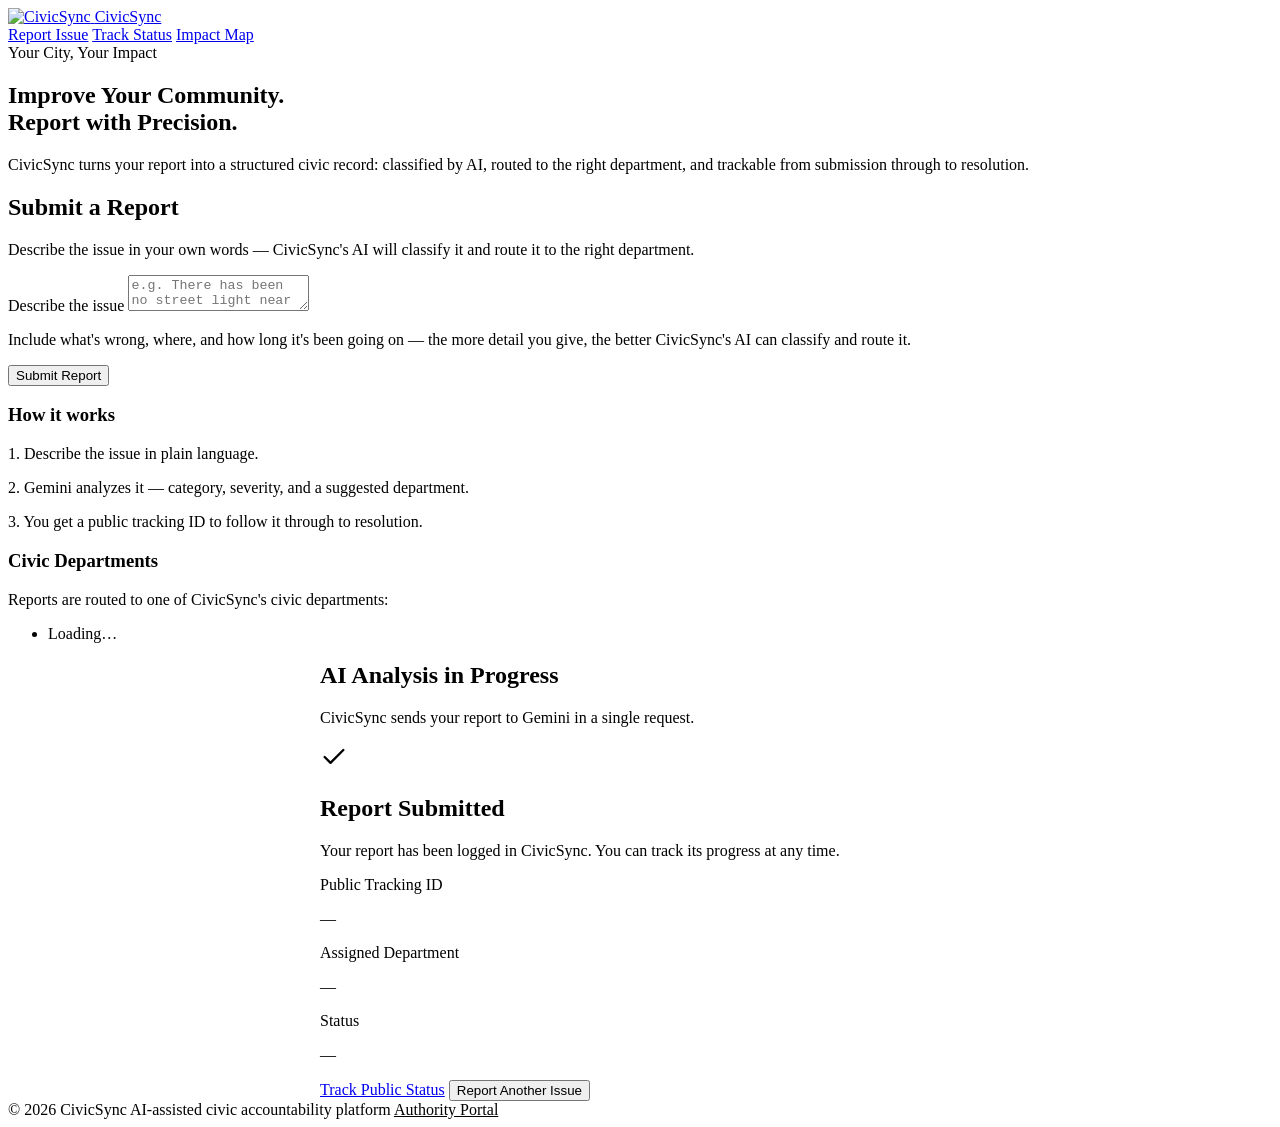
==== frontend/index.html @ c35883e3 "feat: add authority authentication" ====
<!DOCTYPE html>
<html lang="en">
<head>
  <meta charset="UTF-8" />
  <meta name="viewport" content="width=device-width, initial-scale=1.0" />
  <title>CivicSync — Report a Civic Issue</title>
  <meta name="description" content="Report civic issues to your local authority. AI-classified, tracked from submission to resolution." />
  <link rel="icon" href="/static/assets/logo.png" />
  <link rel="stylesheet" href="/static/css/tokens.css" />
  <link rel="stylesheet" href="/static/css/components.css" />
  <link rel="stylesheet" href="/static/css/pages.css" />
</head>
<body>
  <div class="page-shell">
    <header class="site-header">
      <div class="container site-header__inner">
        <a href="/" class="brand">
          <img src="/static/assets/logo.png" alt="CivicSync" />
          <span>CivicSync</span>
        </a>
        <nav class="site-nav" aria-label="Primary">
          <a href="/" aria-current="page">Report Issue</a>
          <a href="/track">Track Status</a>
          <a href="#" class="is-disabled" aria-disabled="true" title="Coming in a future milestone">Impact Map</a>
        </nav>
      </div>
    </header>

    <main class="page-main">
      <div class="container">

        <!-- ===================== SCREEN 1: Report Issue ===================== -->
        <section id="step-form" class="flow-step is-active">
          <div class="hero">
            <span class="hero__eyebrow">Your City, Your Impact</span>
            <h1 class="type-display-lg">Improve Your Community.<br />Report with Precision.</h1>
            <p class="type-body-lg">
              CivicSync turns your report into a structured civic record: classified by AI,
              routed to the right department, and trackable from submission through to resolution.
            </p>
          </div>

          <div class="flow-grid">
            <div class="card">
              <div class="card__header">
                <h2 class="type-headline-sm">Submit a Report</h2>
                <p class="type-body-sm" style="color: var(--color-on-surface-variant); margin-top: 4px;">
                  Describe the issue in your own words — CivicSync's AI will classify it and route it
                  to the right department.
                </p>
              </div>
              <div class="card__body">
                <form id="report-form" novalidate>
                  <div class="field" id="complaint-field-wrap">
                    <label for="complaint-text">Describe the issue</label>
                    <textarea
                      id="complaint-text"
                      name="text"
                      placeholder="e.g. There has been no street light near our school for two weeks."
                      required
                    ></textarea>
                    <p class="field-hint">
                      Include what's wrong, where, and how long it's been going on — the more
                      detail you give, the better CivicSync's AI can classify and route it.
                    </p>
                    <p class="field-error" id="complaint-error"></p>
                  </div>

                  <div id="form-notice" class="notice notice-error" hidden></div>

                  <button type="submit" class="btn btn-primary btn-block" id="submit-button">
                    <span id="submit-button-label">Submit Report</span>
                  </button>
                </form>
              </div>
            </div>

            <aside class="info-panel">
              <div class="card">
                <div class="card__header"><h3 class="type-headline-sm">How it works</h3></div>
                <div class="card__body">
                  <p>1. Describe the issue in plain language.</p>
                  <p>2. Gemini analyzes it — category, severity, and a suggested department.</p>
                  <p>3. You get a public tracking ID to follow it through to resolution.</p>
                </div>
              </div>
              <div class="card">
                <div class="card__header"><h3 class="type-headline-sm">Civic Departments</h3></div>
                <div class="card__body">
                  <p style="margin-bottom: 8px;">Reports are routed to one of CivicSync's civic departments:</p>
                  <ul class="department-list" id="department-list">
                    <li>Loading…</li>
                  </ul>
                </div>
              </div>
            </aside>
          </div>
        </section>

        <!-- ===================== SCREEN 2: AI Analysis ===================== -->
        <section id="step-analysis" class="flow-step">
          <div class="card analysis-card" style="max-width: 640px; margin: 0 auto;">
            <div class="analysis-icon" id="analysis-icon">
              <span class="spinner spinner-dark"></span>
            </div>
            <h1 class="type-headline-md" id="analysis-heading">AI Analysis in Progress</h1>
            <p class="analysis-caption" id="analysis-caption">
              CivicSync sends your report to Gemini in a single request.
            </p>

            <div class="analysis-stage-list" id="analysis-stage-list"></div>

            <div
              id="analysis-outcome"
              hidden
              style="margin-top: 32px; text-align: left; border-top: 1px solid var(--color-card-header-border); padding-top: 24px;"
            >
              <dl class="track-meta-grid">
                <div>
                  <dt class="type-label">Category</dt>
                  <dd id="analysis-category"></dd>
                </div>
                <div>
                  <dt class="type-label">Severity</dt>
                  <dd id="analysis-severity"><span class="chip"></span></dd>
                </div>
                <div>
                  <dt class="type-label">AI-Suggested Department</dt>
                  <dd id="analysis-department"></dd>
                </div>
              </dl>
              <p class="field-hint" style="margin-top: 12px;">
                This is the AI's initial read — the department that officially picks up your
                report may differ after human review.
              </p>
              <button class="btn btn-primary" id="view-result-button" style="margin-top: 16px;">
                View My Report
              </button>
            </div>
          </div>
        </section>

        <!-- ===================== SCREEN 3: Submission Result ===================== -->
        <section id="step-result" class="flow-step">
          <div style="max-width: 640px; margin: 0 auto;">
            <div class="result-summary">
              <div class="result-icon">
                <svg width="28" height="28" viewBox="0 0 24 24" fill="none" stroke="currentColor" stroke-width="2" stroke-linecap="round" stroke-linejoin="round">
                  <path d="M20 6L9 17l-5-5" />
                </svg>
              </div>
              <h1 class="type-headline-md">Report Submitted</h1>
              <p class="type-body-md" style="color: var(--color-on-surface-variant); margin-top: 8px;">
                Your report has been logged in CivicSync. You can track its progress at any time.
              </p>
            </div>

            <div class="result-id-card">
              <div class="result-id-card__block">
                <p class="type-label">Public Tracking ID</p>
                <p class="result-id-value" id="result-public-id">—</p>
              </div>
              <div class="result-id-card__block">
                <p class="type-label">Assigned Department</p>
                <p class="result-id-value" id="result-department" style="font-size: 16px;">—</p>
              </div>
              <div class="result-id-card__block">
                <p class="type-label">Status</p>
                <p class="result-id-value" id="result-status" style="font-size: 16px;">—</p>
              </div>
            </div>

            <div class="result-actions">
              <a href="#" class="btn btn-primary" id="track-button">Track Public Status</a>
              <button class="btn btn-secondary" id="report-another-button">Report Another Issue</button>
            </div>
          </div>
        </section>

      </div>
    </main>

    <footer class="site-footer">
      <div class="container site-footer__inner">
        <span>© 2026 CivicSync</span>
        <span>AI-assisted civic accountability platform</span>
        <a href="/authority/login" style="color: var(--color-on-surface-variant);">Authority Portal</a>
      </div>
    </footer>
  </div>

  <script src="/static/js/config.js"></script>
  <script src="/static/js/utils.js"></script>
  <script src="/static/js/api.js"></script>
  <script src="/static/js/report.js"></script>
</body>
</html>
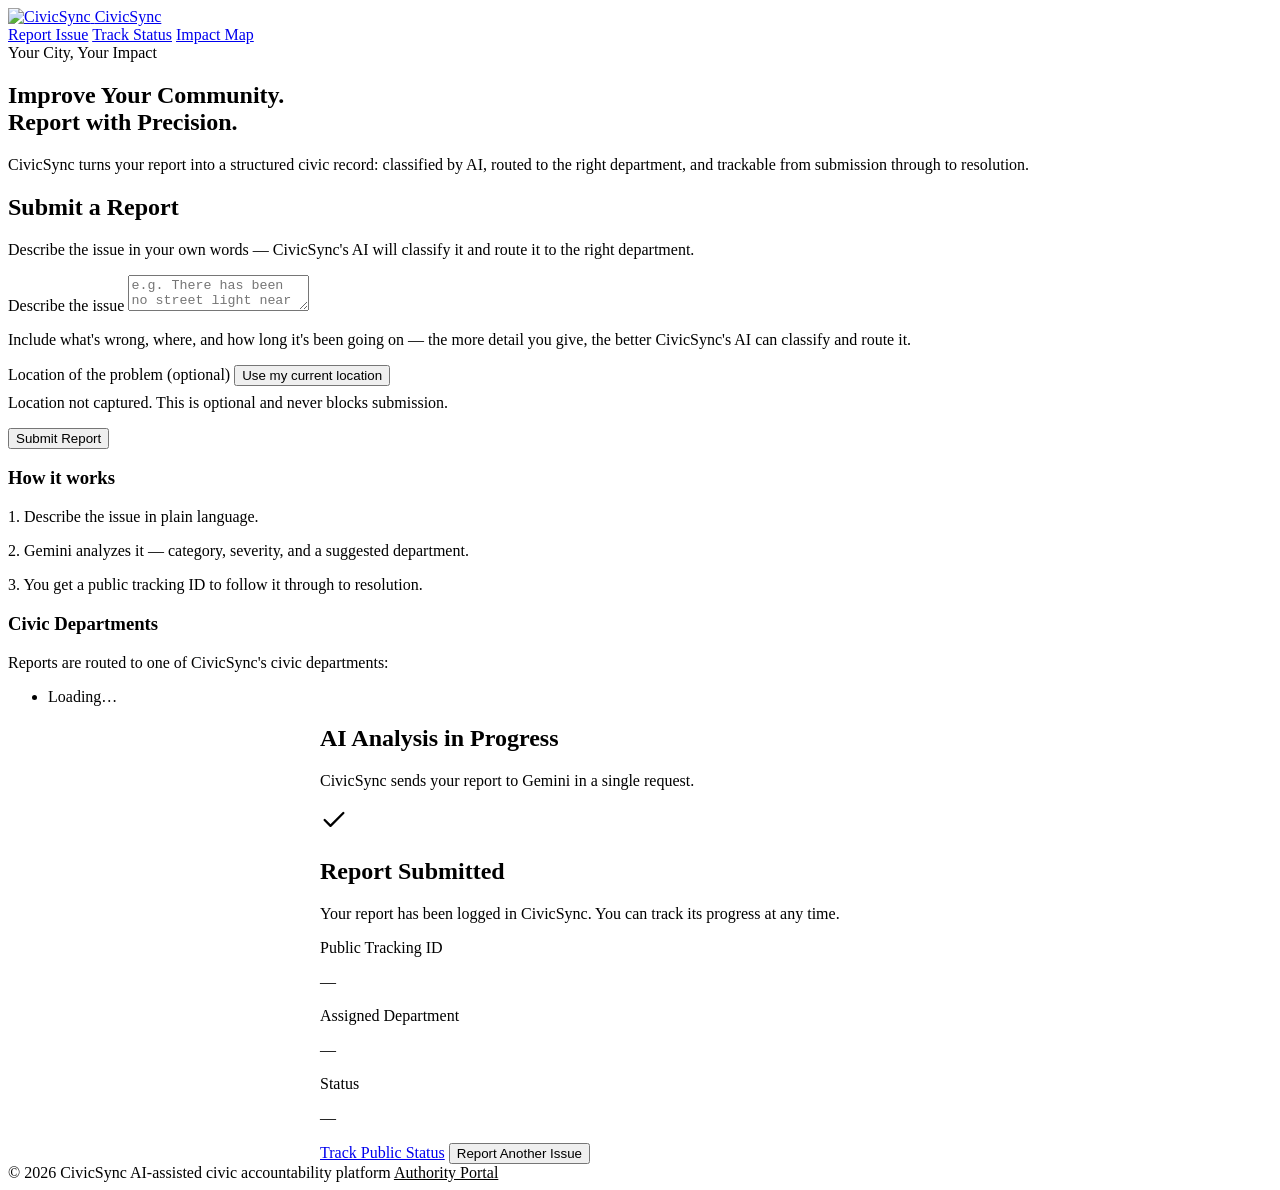
==== commit b30844d0: "feat: add citizen geolocation capture" ====
--- a/frontend/index.html
+++ b/frontend/index.html
@@ -66,6 +66,29 @@
                     <p class="field-error" id="complaint-error"></p>
                   </div>
 
+                  <div class="field" id="location-field-wrap">
+                    <label>Location of the problem <span class="field-hint" style="display:inline;">(optional)</span></label>
+                    <button type="button" class="btn btn-secondary" id="use-location-button">
+                      <span id="use-location-button-label">Use my current location</span>
+                    </button>
+                    <p class="field-hint" id="location-status" style="margin-top: 8px;">
+                      Location not captured. This is optional and never blocks submission.
+                    </p>
+                    <div id="location-adjust-wrap" hidden style="margin-top: 8px; gap: 8px; flex-wrap: wrap;">
+                      <div style="flex: 1 1 120px; min-width: 0;">
+                        <label for="location-lat-input" class="field-hint">Latitude</label>
+                        <input type="number" step="any" id="location-lat-input" min="-90" max="90" style="width: 100%; box-sizing: border-box;" />
+                      </div>
+                      <div style="flex: 1 1 120px; min-width: 0;">
+                        <label for="location-lng-input" class="field-hint">Longitude</label>
+                        <input type="number" step="any" id="location-lng-input" min="-180" max="180" style="width: 100%; box-sizing: border-box;" />
+                      </div>
+                      <div style="flex-basis: 100%;">
+                        <button type="button" class="btn btn-secondary" id="clear-location-button">Clear location</button>
+                      </div>
+                    </div>
+                  </div>
+
                   <div id="form-notice" class="notice notice-error" hidden></div>
 
                   <button type="submit" class="btn btn-primary btn-block" id="submit-button">
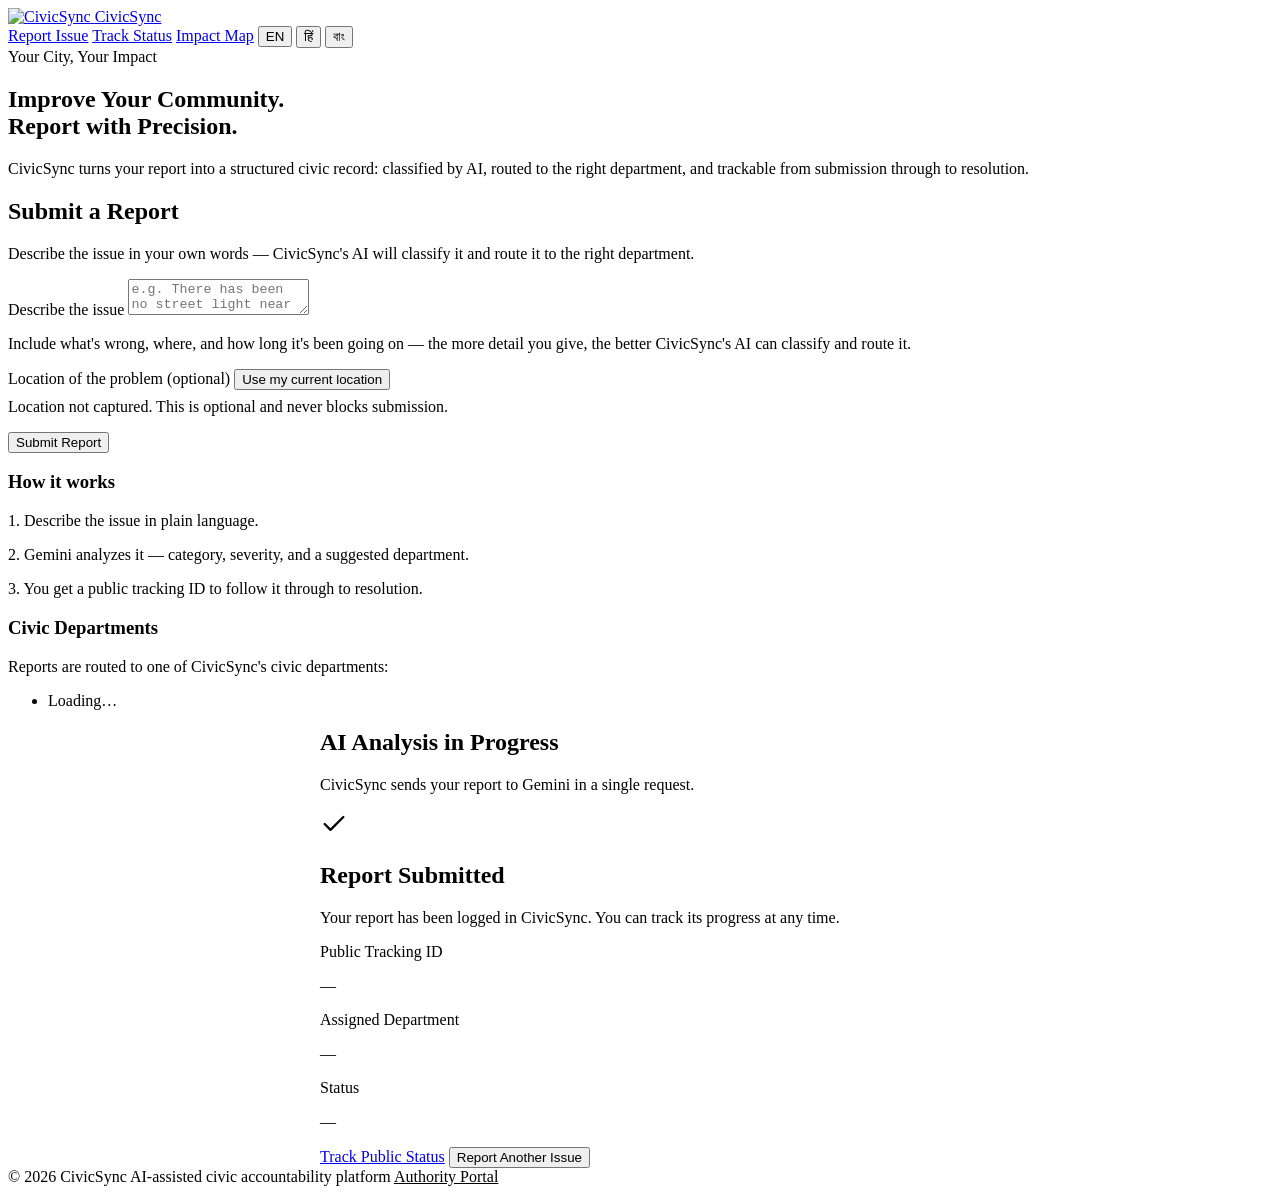
==== commit a306776e: "feat: add multilingual citizen experience" ====
--- a/frontend/index.html
+++ b/frontend/index.html
@@ -19,9 +19,14 @@
           <span>CivicSync</span>
         </a>
         <nav class="site-nav" aria-label="Primary">
-          <a href="/" aria-current="page">Report Issue</a>
-          <a href="/track">Track Status</a>
-          <a href="#" class="is-disabled" aria-disabled="true" title="Coming in a future milestone">Impact Map</a>
+          <a href="/" aria-current="page" data-i18n="nav_report">Report Issue</a>
+          <a href="/track" data-i18n="nav_track">Track Status</a>
+          <a href="#" class="is-disabled" aria-disabled="true" title="Coming in a future milestone" data-i18n="nav_impact_map">Impact Map</a>
+          <span class="language-switcher" aria-label="Language">
+            <button type="button" data-language-option="en">EN</button>
+            <button type="button" data-language-option="hi">हिं</button>
+            <button type="button" data-language-option="bn">বাং</button>
+          </span>
         </nav>
       </div>
     </header>
@@ -43,7 +48,7 @@
           <div class="flow-grid">
             <div class="card">
               <div class="card__header">
-                <h2 class="type-headline-sm">Submit a Report</h2>
+                <h2 class="type-headline-sm" data-i18n="report_heading">Submit a Report</h2>
                 <p class="type-body-sm" style="color: var(--color-on-surface-variant); margin-top: 4px;">
                   Describe the issue in your own words — CivicSync's AI will classify it and route it
                   to the right department.
@@ -52,14 +57,15 @@
               <div class="card__body">
                 <form id="report-form" novalidate>
                   <div class="field" id="complaint-field-wrap">
-                    <label for="complaint-text">Describe the issue</label>
+                    <label for="complaint-text" data-i18n="report_field_label">Describe the issue</label>
                     <textarea
                       id="complaint-text"
                       name="text"
                       placeholder="e.g. There has been no street light near our school for two weeks."
+                      data-i18n-placeholder="report_field_placeholder"
                       required
                     ></textarea>
-                    <p class="field-hint">
+                    <p class="field-hint" data-i18n="report_field_hint">
                       Include what's wrong, where, and how long it's been going on — the more
                       detail you give, the better CivicSync's AI can classify and route it.
                     </p>
@@ -67,24 +73,24 @@
                   </div>
 
                   <div class="field" id="location-field-wrap">
-                    <label>Location of the problem <span class="field-hint" style="display:inline;">(optional)</span></label>
+                    <label><span data-i18n="location_label">Location of the problem</span> <span class="field-hint" style="display:inline;" data-i18n="location_optional">(optional)</span></label>
                     <button type="button" class="btn btn-secondary" id="use-location-button">
-                      <span id="use-location-button-label">Use my current location</span>
+                      <span id="use-location-button-label" data-i18n="location_use_button">Use my current location</span>
                     </button>
-                    <p class="field-hint" id="location-status" style="margin-top: 8px;">
+                    <p class="field-hint" id="location-status" style="margin-top: 8px;" data-i18n="location_not_captured">
                       Location not captured. This is optional and never blocks submission.
                     </p>
                     <div id="location-adjust-wrap" hidden style="margin-top: 8px; gap: 8px; flex-wrap: wrap;">
                       <div style="flex: 1 1 120px; min-width: 0;">
-                        <label for="location-lat-input" class="field-hint">Latitude</label>
+                        <label for="location-lat-input" class="field-hint" data-i18n="location_latitude">Latitude</label>
                         <input type="number" step="any" id="location-lat-input" min="-90" max="90" style="width: 100%; box-sizing: border-box;" />
                       </div>
                       <div style="flex: 1 1 120px; min-width: 0;">
-                        <label for="location-lng-input" class="field-hint">Longitude</label>
+                        <label for="location-lng-input" class="field-hint" data-i18n="location_longitude">Longitude</label>
                         <input type="number" step="any" id="location-lng-input" min="-180" max="180" style="width: 100%; box-sizing: border-box;" />
                       </div>
                       <div style="flex-basis: 100%;">
-                        <button type="button" class="btn btn-secondary" id="clear-location-button">Clear location</button>
+                        <button type="button" class="btn btn-secondary" id="clear-location-button" data-i18n="location_clear_button">Clear location</button>
                       </div>
                     </div>
                   </div>
@@ -92,7 +98,7 @@
                   <div id="form-notice" class="notice notice-error" hidden></div>
 
                   <button type="submit" class="btn btn-primary btn-block" id="submit-button">
-                    <span id="submit-button-label">Submit Report</span>
+                    <span id="submit-button-label" data-i18n="report_submit_button">Submit Report</span>
                   </button>
                 </form>
               </div>
@@ -126,7 +132,7 @@
             <div class="analysis-icon" id="analysis-icon">
               <span class="spinner spinner-dark"></span>
             </div>
-            <h1 class="type-headline-md" id="analysis-heading">AI Analysis in Progress</h1>
+            <h1 class="type-headline-md" id="analysis-heading" data-i18n="analysis_heading">AI Analysis in Progress</h1>
             <p class="analysis-caption" id="analysis-caption">
               CivicSync sends your report to Gemini in a single request.
             </p>
@@ -156,7 +162,7 @@
                 This is the AI's initial read — the department that officially picks up your
                 report may differ after human review.
               </p>
-              <button class="btn btn-primary" id="view-result-button" style="margin-top: 16px;">
+              <button class="btn btn-primary" id="view-result-button" style="margin-top: 16px;" data-i18n="analysis_view_result_button">
                 View My Report
               </button>
             </div>
@@ -194,8 +200,8 @@
             </div>
 
             <div class="result-actions">
-              <a href="#" class="btn btn-primary" id="track-button">Track Public Status</a>
-              <button class="btn btn-secondary" id="report-another-button">Report Another Issue</button>
+              <a href="#" class="btn btn-primary" id="track-button" data-i18n="result_track_button">Track Public Status</a>
+              <button class="btn btn-secondary" id="report-another-button" data-i18n="result_another_button">Report Another Issue</button>
             </div>
           </div>
         </section>
@@ -214,6 +220,7 @@
 
   <script src="/static/js/config.js"></script>
   <script src="/static/js/utils.js"></script>
+  <script src="/static/js/i18n.js"></script>
   <script src="/static/js/api.js"></script>
   <script src="/static/js/report.js"></script>
 </body>
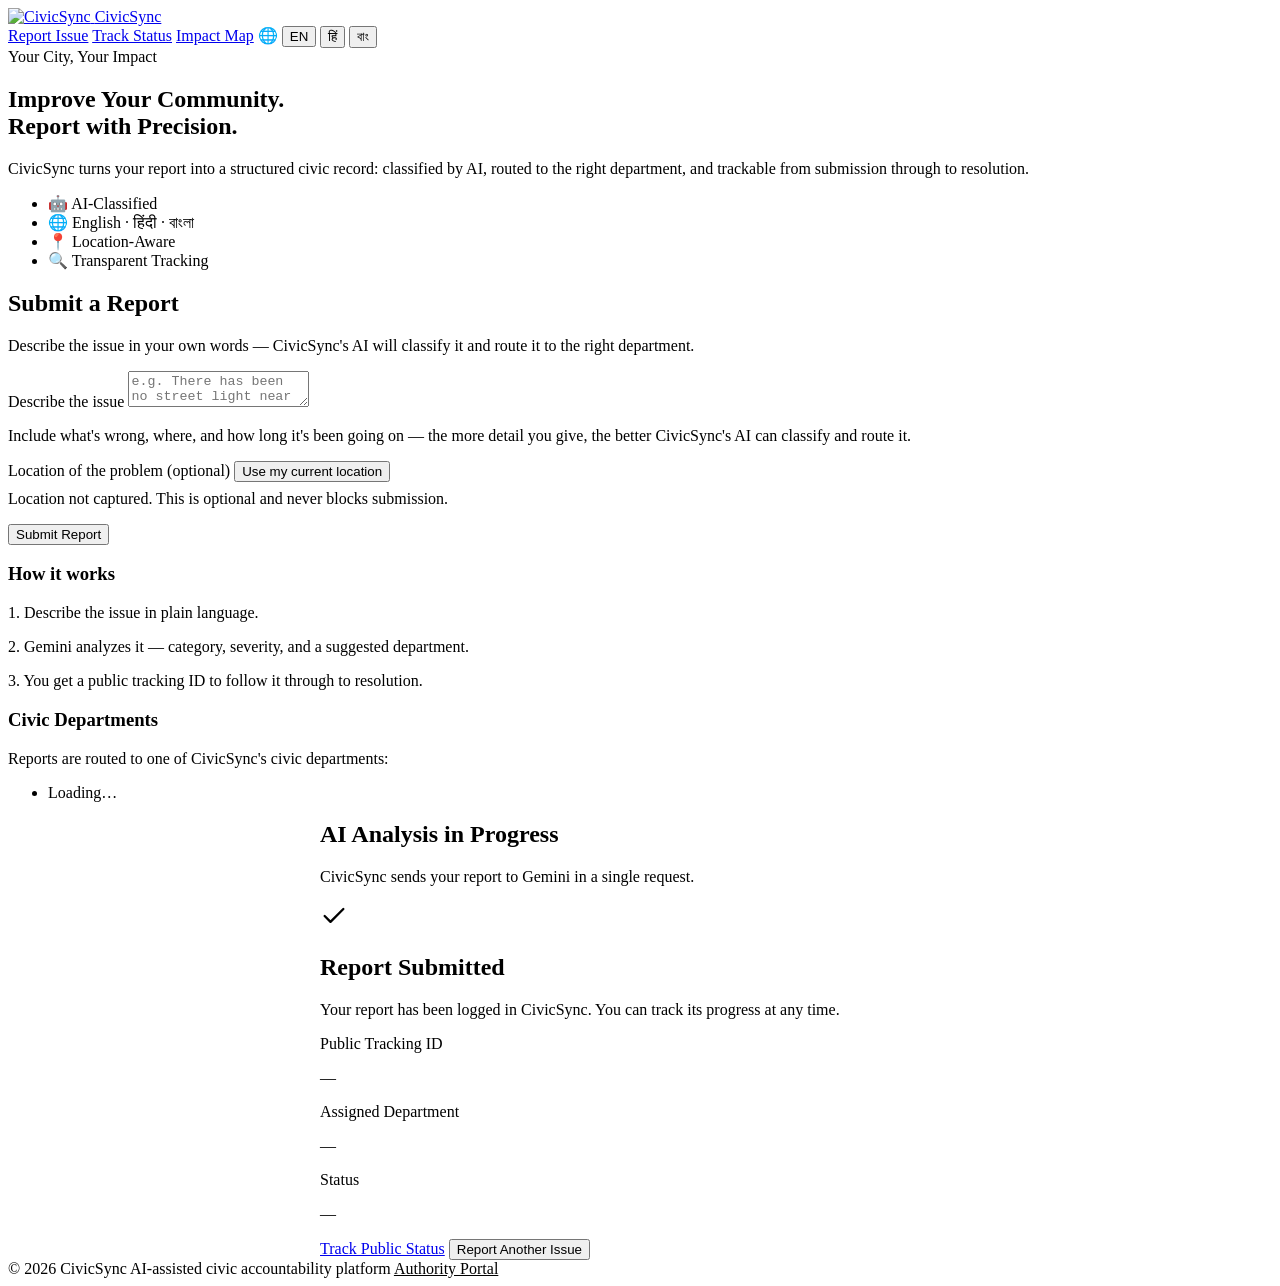
==== commit 84fee25b: "feat: improve citizen experience" ====
--- a/frontend/index.html
+++ b/frontend/index.html
@@ -23,9 +23,10 @@
           <a href="/track" data-i18n="nav_track">Track Status</a>
           <a href="#" class="is-disabled" aria-disabled="true" title="Coming in a future milestone" data-i18n="nav_impact_map">Impact Map</a>
           <span class="language-switcher" aria-label="Language">
-            <button type="button" data-language-option="en">EN</button>
-            <button type="button" data-language-option="hi">हिं</button>
-            <button type="button" data-language-option="bn">বাং</button>
+            <span class="language-switcher__label" aria-hidden="true">🌐</span>
+            <button type="button" data-language-option="en" aria-label="English">EN</button>
+            <button type="button" data-language-option="hi" aria-label="हिन्दी">हिं</button>
+            <button type="button" data-language-option="bn" aria-label="বাংলা">বাং</button>
           </span>
         </nav>
       </div>
@@ -43,6 +44,12 @@
               CivicSync turns your report into a structured civic record: classified by AI,
               routed to the right department, and trackable from submission through to resolution.
             </p>
+            <ul class="capability-list" aria-label="What CivicSync does">
+              <li class="chip chip-neutral"><span aria-hidden="true">🤖</span> <span data-i18n="hero_badge_ai">AI-Classified</span></li>
+              <li class="chip chip-neutral"><span aria-hidden="true">🌐</span> <span data-i18n="hero_badge_languages">English · हिंदी · বাংলা</span></li>
+              <li class="chip chip-neutral"><span aria-hidden="true">📍</span> <span data-i18n="hero_badge_location">Location-Aware</span></li>
+              <li class="chip chip-neutral"><span aria-hidden="true">🔍</span> <span data-i18n="hero_badge_tracking">Transparent Tracking</span></li>
+            </ul>
           </div>
 
           <div class="flow-grid">
@@ -81,6 +88,9 @@
                       Location not captured. This is optional and never blocks submission.
                     </p>
                     <div id="location-adjust-wrap" hidden style="margin-top: 8px; gap: 8px; flex-wrap: wrap;">
+                      <p class="field-hint" style="flex-basis: 100%; margin: 0 0 4px;" data-i18n="location_coordinates_explainer">
+                        These numbers mark the exact spot for this report (not shown on a map here) — they help the authority find the problem faster. You usually won't need to change them.
+                      </p>
                       <div style="flex: 1 1 120px; min-width: 0;">
                         <label for="location-lat-input" class="field-hint" data-i18n="location_latitude">Latitude</label>
                         <input type="number" step="any" id="location-lat-input" min="-90" max="90" style="width: 100%; box-sizing: border-box;" />
@@ -118,7 +128,7 @@
                 <div class="card__body">
                   <p style="margin-bottom: 8px;">Reports are routed to one of CivicSync's civic departments:</p>
                   <ul class="department-list" id="department-list">
-                    <li>Loading…</li>
+                    <li class="chip chip-neutral">Loading…</li>
                   </ul>
                 </div>
               </div>
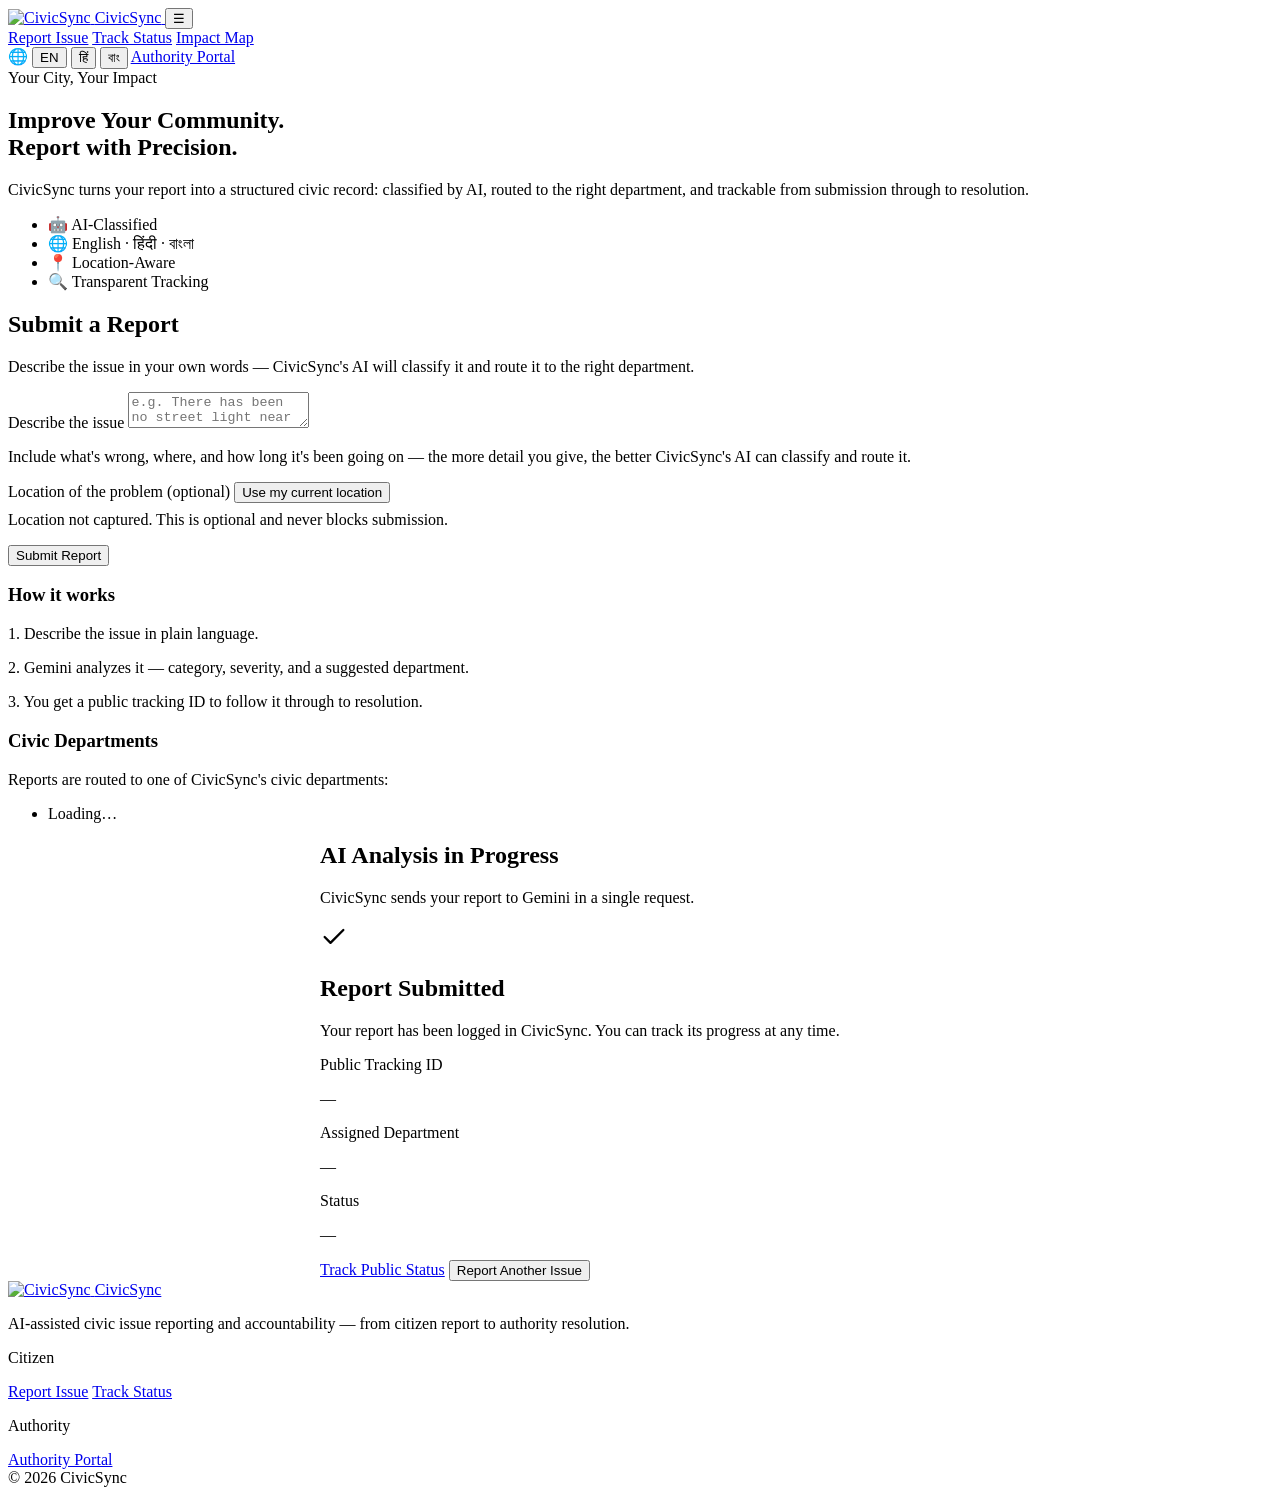
==== commit e781d2b1: "feat: improve citizen location and navigation UX" ====
--- a/frontend/index.html
+++ b/frontend/index.html
@@ -18,17 +18,30 @@
           <img src="/static/assets/logo.png" alt="CivicSync" />
           <span>CivicSync</span>
         </a>
-        <nav class="site-nav" aria-label="Primary">
-          <a href="/" aria-current="page" data-i18n="nav_report">Report Issue</a>
-          <a href="/track" data-i18n="nav_track">Track Status</a>
-          <a href="#" class="is-disabled" aria-disabled="true" title="Coming in a future milestone" data-i18n="nav_impact_map">Impact Map</a>
+
+        <button
+          type="button"
+          class="site-header__nav-toggle"
+          id="citizen-nav-toggle"
+          aria-label="Menu"
+          aria-expanded="false"
+          aria-controls="citizen-nav-collapsible"
+        >☰</button>
+
+        <div class="site-nav-collapsible" id="citizen-nav-collapsible">
+          <nav class="site-nav" aria-label="Primary">
+            <a href="/" aria-current="page" data-i18n="nav_report">Report Issue</a>
+            <a href="/track" data-i18n="nav_track">Track Status</a>
+            <a href="#" class="is-disabled" aria-disabled="true" tabindex="-1" title="Coming in a future milestone" data-i18n="nav_impact_map">Impact Map</a>
+          </nav>
           <span class="language-switcher" aria-label="Language">
             <span class="language-switcher__label" aria-hidden="true">🌐</span>
             <button type="button" data-language-option="en" aria-label="English">EN</button>
             <button type="button" data-language-option="hi" aria-label="हिन्दी">हिं</button>
             <button type="button" data-language-option="bn" aria-label="বাংলা">বাং</button>
           </span>
-        </nav>
+          <a href="/authority/login" class="btn btn-secondary site-header__authority-btn" data-i18n="nav_authority_portal">Authority Portal</a>
+        </div>
       </div>
     </header>
 
@@ -220,10 +233,31 @@
     </main>
 
     <footer class="site-footer">
-      <div class="container site-footer__inner">
-        <span>© 2026 CivicSync</span>
-        <span>AI-assisted civic accountability platform</span>
-        <a href="/authority/login" style="color: var(--color-on-surface-variant);">Authority Portal</a>
+      <div class="container site-footer__grid">
+        <div class="site-footer__brand">
+          <a href="/" class="brand">
+            <img src="/static/assets/logo.png" alt="CivicSync" />
+            <span>CivicSync</span>
+          </a>
+          <p class="site-footer__tagline" data-i18n="footer_tagline">
+            AI-assisted civic issue reporting and accountability — from citizen report to authority resolution.
+          </p>
+        </div>
+
+        <div class="site-footer__col">
+          <p class="site-footer__col-heading" data-i18n="footer_heading_citizen">Citizen</p>
+          <a href="/" data-i18n="nav_report">Report Issue</a>
+          <a href="/track" data-i18n="nav_track">Track Status</a>
+        </div>
+
+        <div class="site-footer__col">
+          <p class="site-footer__col-heading" data-i18n="footer_heading_authority">Authority</p>
+          <a href="/authority/login" data-i18n="nav_authority_portal">Authority Portal</a>
+        </div>
+      </div>
+
+      <div class="container site-footer__bottom">
+        <span data-i18n="footer_copyright">© 2026 CivicSync</span>
       </div>
     </footer>
   </div>
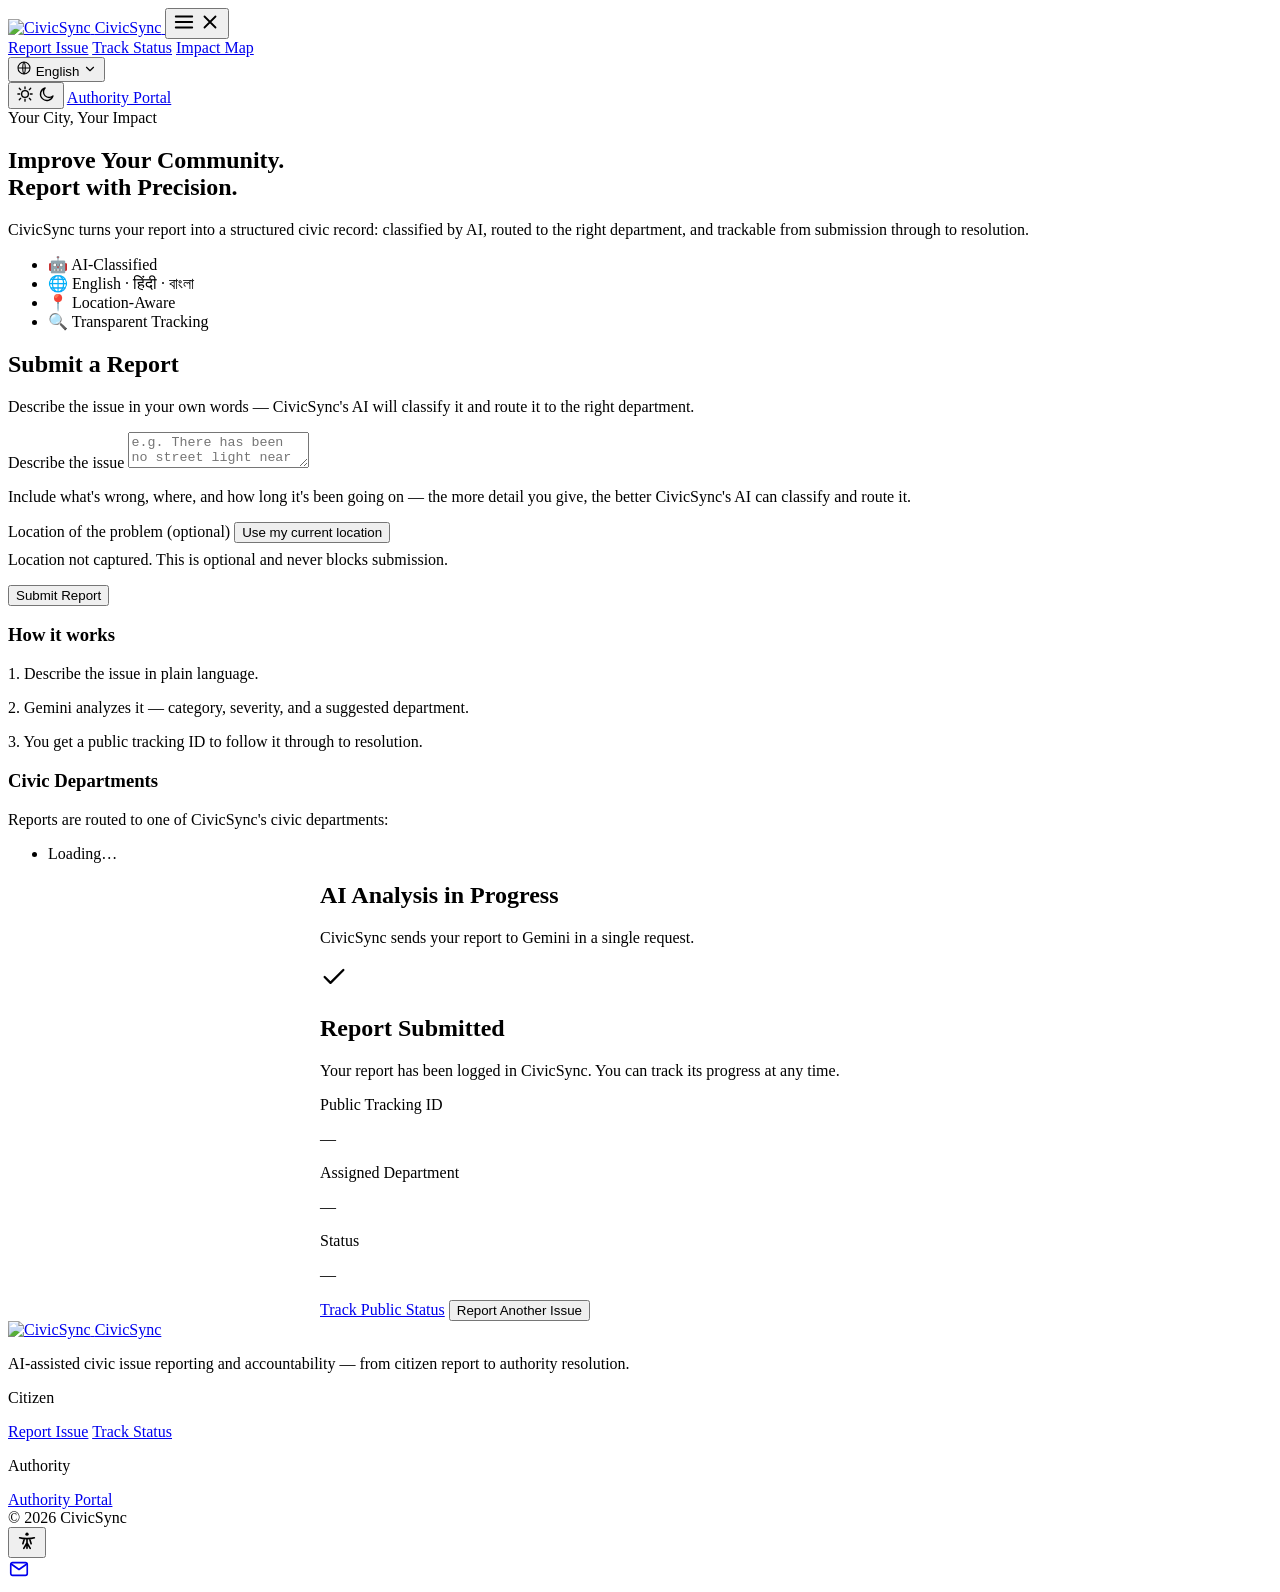
==== commit 67dbe87f: "feat: redesign civic citizen and authority interfaces" ====
--- a/frontend/index.html
+++ b/frontend/index.html
@@ -9,6 +9,7 @@
   <link rel="stylesheet" href="/static/css/tokens.css" />
   <link rel="stylesheet" href="/static/css/components.css" />
   <link rel="stylesheet" href="/static/css/pages.css" />
+  <script src="/static/js/theme.js"></script>
 </head>
 <body>
   <div class="page-shell">
@@ -23,10 +24,19 @@
           type="button"
           class="site-header__nav-toggle"
           id="citizen-nav-toggle"
-          aria-label="Menu"
+          aria-label="Open menu"
           aria-expanded="false"
           aria-controls="citizen-nav-collapsible"
-        >☰</button>
+        >
+          <svg class="icon icon--menu" width="22" height="22" viewBox="0 0 24 24" fill="none" aria-hidden="true">
+            <path d="M3 6h18M3 12h18M3 18h18" stroke="currentColor" stroke-width="2" stroke-linecap="round" />
+          </svg>
+          <svg class="icon icon--close" width="22" height="22" viewBox="0 0 24 24" fill="none" aria-hidden="true" hidden>
+            <path d="M6 6l12 12M18 6L6 18" stroke="currentColor" stroke-width="2" stroke-linecap="round" />
+          </svg>
+        </button>
+
+        <div class="nav-backdrop" id="citizen-nav-backdrop" hidden></div>
 
         <div class="site-nav-collapsible" id="citizen-nav-collapsible">
           <nav class="site-nav" aria-label="Primary">
@@ -34,12 +44,42 @@
             <a href="/track" data-i18n="nav_track">Track Status</a>
             <a href="#" class="is-disabled" aria-disabled="true" tabindex="-1" title="Coming in a future milestone" data-i18n="nav_impact_map">Impact Map</a>
           </nav>
-          <span class="language-switcher" aria-label="Language">
-            <span class="language-switcher__label" aria-hidden="true">🌐</span>
-            <button type="button" data-language-option="en" aria-label="English">EN</button>
-            <button type="button" data-language-option="hi" aria-label="हिन्दी">हिं</button>
-            <button type="button" data-language-option="bn" aria-label="বাংলা">বাং</button>
-          </span>
+
+          <div class="lang-dropdown" id="lang-dropdown">
+            <button type="button" class="lang-dropdown__trigger" id="lang-dropdown-trigger" aria-haspopup="true" aria-expanded="false" aria-controls="lang-dropdown-menu">
+              <svg class="icon" width="16" height="16" viewBox="0 0 24 24" fill="none" aria-hidden="true">
+                <circle cx="12" cy="12" r="9" stroke="currentColor" stroke-width="1.6" />
+                <path d="M3 12h18M12 3c2.5 2.7 2.5 15.3 0 18M12 3c-2.5 2.7-2.5 15.3 0 18" stroke="currentColor" stroke-width="1.6" />
+              </svg>
+              <span id="lang-dropdown-current" data-i18n="lang_name_en">English</span>
+              <svg class="icon icon--chevron" width="14" height="14" viewBox="0 0 24 24" fill="none" aria-hidden="true">
+                <path d="M6 9l6 6 6-6" stroke="currentColor" stroke-width="2" stroke-linecap="round" stroke-linejoin="round" />
+              </svg>
+            </button>
+            <div class="lang-dropdown__menu" id="lang-dropdown-menu" role="menu" hidden>
+              <p class="lang-dropdown__heading" data-i18n="lang_menu_heading">Language</p>
+              <button type="button" role="menuitemradio" data-language-option="en" aria-label="English">
+                <span class="lang-dropdown__check" aria-hidden="true">✓</span> English
+              </button>
+              <button type="button" role="menuitemradio" data-language-option="hi" aria-label="हिन्दी">
+                <span class="lang-dropdown__check" aria-hidden="true">✓</span> हिंदी
+              </button>
+              <button type="button" role="menuitemradio" data-language-option="bn" aria-label="বাংলা">
+                <span class="lang-dropdown__check" aria-hidden="true">✓</span> বাংলা
+              </button>
+            </div>
+          </div>
+
+          <button type="button" class="theme-toggle" id="theme-toggle" aria-label="Switch to dark mode" aria-pressed="false">
+            <svg class="icon icon--sun" width="18" height="18" viewBox="0 0 24 24" fill="none" aria-hidden="true">
+              <circle cx="12" cy="12" r="4.5" stroke="currentColor" stroke-width="1.8" />
+              <path d="M12 2.5v2.5M12 19v2.5M4.4 4.4l1.8 1.8M17.8 17.8l1.8 1.8M2.5 12H5M19 12h2.5M4.4 19.6l1.8-1.8M17.8 6.2l1.8-1.8" stroke="currentColor" stroke-width="1.8" stroke-linecap="round" />
+            </svg>
+            <svg class="icon icon--moon" width="18" height="18" viewBox="0 0 24 24" fill="none" aria-hidden="true" hidden>
+              <path d="M20 14.5A8.5 8.5 0 1 1 9.5 4a7 7 0 0 0 10.5 10.5Z" stroke="currentColor" stroke-width="1.8" stroke-linejoin="round" />
+            </svg>
+          </button>
+
           <a href="/authority/login" class="btn btn-secondary site-header__authority-btn" data-i18n="nav_authority_portal">Authority Portal</a>
         </div>
       </div>
@@ -262,6 +302,45 @@
     </footer>
   </div>
 
+  <!-- Floating accessibility control (Milestone 25.9): every option
+       here genuinely affects the page and persists via theme.js --
+       no decorative/inert controls. -->
+  <div class="a11y-widget" id="a11y-widget">
+    <button type="button" class="a11y-widget__toggle" id="a11y-widget-toggle" aria-haspopup="true" aria-expanded="false" aria-controls="a11y-widget-panel" aria-label="Accessibility options">
+      <svg class="icon" width="22" height="22" viewBox="0 0 24 24" fill="none" aria-hidden="true">
+        <circle cx="12" cy="4.5" r="1.8" fill="currentColor" />
+        <path d="M4 8.5c3.5 1.2 12.5 1.2 16 0M12 10v10M12 14l-3.5 6M12 14l3.5 6M9 10l-1.5 5M15 10l1.5 5" stroke="currentColor" stroke-width="1.8" stroke-linecap="round" stroke-linejoin="round" />
+      </svg>
+    </button>
+    <div class="a11y-widget__panel" id="a11y-widget-panel" role="dialog" aria-label="Accessibility options" hidden>
+      <div class="a11y-widget__row">
+        <span data-i18n="a11y_text_size">Text size</span>
+        <div class="a11y-widget__stepper">
+          <button type="button" id="a11y-font-decrease" aria-label="Decrease text size">A−</button>
+          <button type="button" id="a11y-font-reset" aria-label="Reset text size">Reset</button>
+          <button type="button" id="a11y-font-increase" aria-label="Increase text size">A+</button>
+        </div>
+      </div>
+      <div class="a11y-widget__row">
+        <label for="a11y-dark-toggle" data-i18n="a11y_dark_mode">Dark mode</label>
+        <input type="checkbox" id="a11y-dark-toggle" />
+      </div>
+      <div class="a11y-widget__row">
+        <label for="a11y-motion-toggle" data-i18n="a11y_reduced_motion">Reduce motion</label>
+        <input type="checkbox" id="a11y-motion-toggle" />
+      </div>
+    </div>
+  </div>
+
+  <!-- Floating contact control (Milestone 25.9): a real mailto link --
+       no fake live-chat/support backend. -->
+  <a class="contact-widget" href="mailto:support@civicsync.example" aria-label="Contact CivicSync support by email">
+    <svg class="icon" width="22" height="22" viewBox="0 0 24 24" fill="none" aria-hidden="true">
+      <rect x="3" y="5" width="18" height="14" rx="2" stroke="currentColor" stroke-width="1.8" />
+      <path d="M3.5 6.5l8.5 6 8.5-6" stroke="currentColor" stroke-width="1.8" stroke-linecap="round" stroke-linejoin="round" />
+    </svg>
+  </a>
+
   <script src="/static/js/config.js"></script>
   <script src="/static/js/utils.js"></script>
   <script src="/static/js/i18n.js"></script>
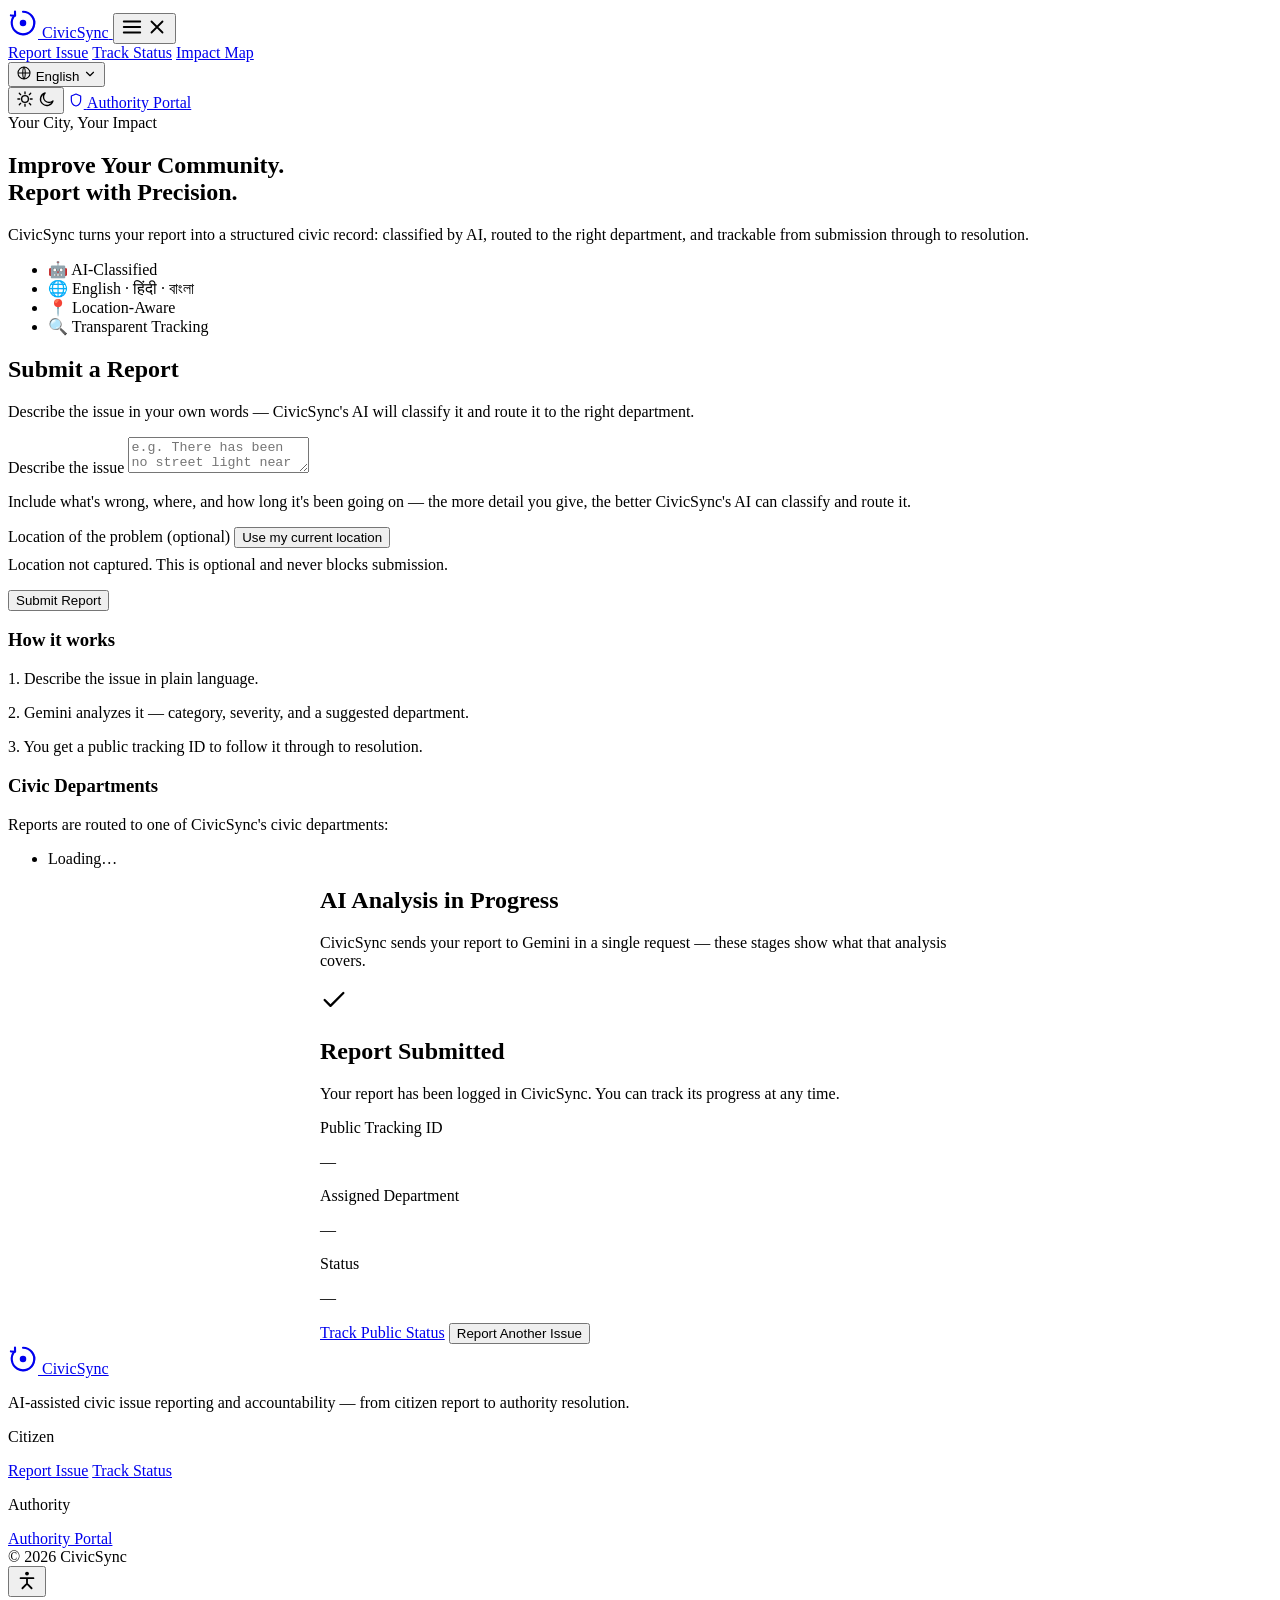
==== commit 34ab452e: "fix final localization and responsive navigation" ====
--- a/frontend/index.html
+++ b/frontend/index.html
@@ -5,7 +5,10 @@
   <meta name="viewport" content="width=device-width, initial-scale=1.0" />
   <title>CivicSync — Report a Civic Issue</title>
   <meta name="description" content="Report civic issues to your local authority. AI-classified, tracked from submission to resolution." />
-  <link rel="icon" href="/static/assets/logo.png" />
+  <link rel="icon" type="image/svg+xml" href="/static/assets/favicon.svg" />
+  <link rel="preconnect" href="https://fonts.googleapis.com" />
+  <link rel="preconnect" href="https://fonts.gstatic.com" crossorigin />
+  <link href="https://fonts.googleapis.com/css2?family=Josefin+Sans:wght@500;600;700;800&display=swap" rel="stylesheet" />
   <link rel="stylesheet" href="/static/css/tokens.css" />
   <link rel="stylesheet" href="/static/css/components.css" />
   <link rel="stylesheet" href="/static/css/pages.css" />
@@ -16,7 +19,12 @@
     <header class="site-header">
       <div class="container site-header__inner">
         <a href="/" class="brand">
-          <img src="/static/assets/logo.png" alt="CivicSync" />
+          <svg class="brand__mark" width="30" height="30" viewBox="0 0 48 48" fill="none" aria-hidden="true">
+            <path d="M24 6a18 18 0 1 1-12.73 5.27" stroke="currentColor" stroke-width="3.4" stroke-linecap="round" fill="none"/>
+            <path d="M24 42a18 18 0 0 0 12.73-30.73" stroke="currentColor" stroke-width="3.4" stroke-linecap="round" fill="none" opacity="0.45"/>
+            <path d="M11.2 5.6l0.1 6.7-6.7-0.4" stroke="currentColor" stroke-width="3.4" stroke-linecap="round" stroke-linejoin="round" fill="none"/>
+            <circle cx="24" cy="24" r="5.2" fill="currentColor"/>
+          </svg>
           <span>CivicSync</span>
         </a>
 
@@ -25,6 +33,7 @@
           class="site-header__nav-toggle"
           id="citizen-nav-toggle"
           aria-label="Open menu"
+          data-i18n-aria-label="nav_open_menu"
           aria-expanded="false"
           aria-controls="citizen-nav-collapsible"
         >
@@ -42,7 +51,7 @@
           <nav class="site-nav" aria-label="Primary">
             <a href="/" aria-current="page" data-i18n="nav_report">Report Issue</a>
             <a href="/track" data-i18n="nav_track">Track Status</a>
-            <a href="#" class="is-disabled" aria-disabled="true" tabindex="-1" title="Coming in a future milestone" data-i18n="nav_impact_map">Impact Map</a>
+            <a href="#" class="is-disabled" aria-disabled="true" tabindex="-1" title="Coming in a future milestone" data-i18n-title="nav_impact_map_title" data-i18n="nav_impact_map">Impact Map</a>
           </nav>
 
           <div class="lang-dropdown" id="lang-dropdown">
@@ -51,7 +60,7 @@
                 <circle cx="12" cy="12" r="9" stroke="currentColor" stroke-width="1.6" />
                 <path d="M3 12h18M12 3c2.5 2.7 2.5 15.3 0 18M12 3c-2.5 2.7-2.5 15.3 0 18" stroke="currentColor" stroke-width="1.6" />
               </svg>
-              <span id="lang-dropdown-current" data-i18n="lang_name_en">English</span>
+              <span id="lang-dropdown-current">English</span>
               <svg class="icon icon--chevron" width="14" height="14" viewBox="0 0 24 24" fill="none" aria-hidden="true">
                 <path d="M6 9l6 6 6-6" stroke="currentColor" stroke-width="2" stroke-linecap="round" stroke-linejoin="round" />
               </svg>
@@ -75,12 +84,17 @@
               <circle cx="12" cy="12" r="4.5" stroke="currentColor" stroke-width="1.8" />
               <path d="M12 2.5v2.5M12 19v2.5M4.4 4.4l1.8 1.8M17.8 17.8l1.8 1.8M2.5 12H5M19 12h2.5M4.4 19.6l1.8-1.8M17.8 6.2l1.8-1.8" stroke="currentColor" stroke-width="1.8" stroke-linecap="round" />
             </svg>
-            <svg class="icon icon--moon" width="18" height="18" viewBox="0 0 24 24" fill="none" aria-hidden="true" hidden>
+            <svg class="icon icon--moon" width="18" height="18" viewBox="0 0 24 24" fill="none" aria-hidden="true">
               <path d="M20 14.5A8.5 8.5 0 1 1 9.5 4a7 7 0 0 0 10.5 10.5Z" stroke="currentColor" stroke-width="1.8" stroke-linejoin="round" />
             </svg>
           </button>
 
-          <a href="/authority/login" class="btn btn-secondary site-header__authority-btn" data-i18n="nav_authority_portal">Authority Portal</a>
+          <a href="/authority/login" class="btn site-header__authority-btn">
+            <svg class="icon" width="16" height="16" viewBox="0 0 24 24" fill="none" aria-hidden="true">
+              <path d="M12 3l7 3v6c0 4.5-3 8-7 9-4-1-7-4.5-7-9V6l7-3Z" stroke="currentColor" stroke-width="1.8" stroke-linejoin="round"/>
+            </svg>
+            <span data-i18n="nav_authority_portal">Authority Portal</span>
+          </a>
         </div>
       </div>
     </header>
@@ -91,13 +105,13 @@
         <!-- ===================== SCREEN 1: Report Issue ===================== -->
         <section id="step-form" class="flow-step is-active">
           <div class="hero">
-            <span class="hero__eyebrow">Your City, Your Impact</span>
-            <h1 class="type-display-lg">Improve Your Community.<br />Report with Precision.</h1>
-            <p class="type-body-lg">
+            <span class="hero__eyebrow" data-i18n="hero_eyebrow">Your City, Your Impact</span>
+            <h1 class="type-display-lg"><span data-i18n="hero_heading_line1">Improve Your Community.</span><br /><span data-i18n="hero_heading_line2">Report with Precision.</span></h1>
+            <p class="type-body-lg" data-i18n="hero_subtitle">
               CivicSync turns your report into a structured civic record: classified by AI,
               routed to the right department, and trackable from submission through to resolution.
             </p>
-            <ul class="capability-list" aria-label="What CivicSync does">
+            <ul class="capability-list" aria-label="What CivicSync does" data-i18n-aria-label="hero_capability_list_label">
               <li class="chip chip-neutral"><span aria-hidden="true">🤖</span> <span data-i18n="hero_badge_ai">AI-Classified</span></li>
               <li class="chip chip-neutral"><span aria-hidden="true">🌐</span> <span data-i18n="hero_badge_languages">English · हिंदी · বাংলা</span></li>
               <li class="chip chip-neutral"><span aria-hidden="true">📍</span> <span data-i18n="hero_badge_location">Location-Aware</span></li>
@@ -109,7 +123,7 @@
             <div class="card">
               <div class="card__header">
                 <h2 class="type-headline-sm" data-i18n="report_heading">Submit a Report</h2>
-                <p class="type-body-sm" style="color: var(--color-on-surface-variant); margin-top: 4px;">
+                <p class="type-body-sm" style="color: var(--color-on-surface-variant); margin-top: 4px;" data-i18n="report_card_subtitle">
                   Describe the issue in your own words — CivicSync's AI will classify it and route it
                   to the right department.
                 </p>
@@ -169,19 +183,19 @@
 
             <aside class="info-panel">
               <div class="card">
-                <div class="card__header"><h3 class="type-headline-sm">How it works</h3></div>
+                <div class="card__header"><h3 class="type-headline-sm" data-i18n="how_it_works_heading">How it works</h3></div>
                 <div class="card__body">
-                  <p>1. Describe the issue in plain language.</p>
-                  <p>2. Gemini analyzes it — category, severity, and a suggested department.</p>
-                  <p>3. You get a public tracking ID to follow it through to resolution.</p>
+                  <p data-i18n="how_it_works_step1">1. Describe the issue in plain language.</p>
+                  <p data-i18n="how_it_works_step2">2. Gemini analyzes it — category, severity, and a suggested department.</p>
+                  <p data-i18n="how_it_works_step3">3. You get a public tracking ID to follow it through to resolution.</p>
                 </div>
               </div>
               <div class="card">
-                <div class="card__header"><h3 class="type-headline-sm">Civic Departments</h3></div>
+                <div class="card__header"><h3 class="type-headline-sm" data-i18n="departments_heading">Civic Departments</h3></div>
                 <div class="card__body">
-                  <p style="margin-bottom: 8px;">Reports are routed to one of CivicSync's civic departments:</p>
+                  <p style="margin-bottom: 8px;" data-i18n="departments_intro">Reports are routed to one of CivicSync's civic departments:</p>
                   <ul class="department-list" id="department-list">
-                    <li class="chip chip-neutral">Loading…</li>
+                    <li class="chip chip-neutral" data-i18n="departments_loading">Loading…</li>
                   </ul>
                 </div>
               </div>
@@ -196,8 +210,8 @@
               <span class="spinner spinner-dark"></span>
             </div>
             <h1 class="type-headline-md" id="analysis-heading" data-i18n="analysis_heading">AI Analysis in Progress</h1>
-            <p class="analysis-caption" id="analysis-caption">
-              CivicSync sends your report to Gemini in a single request.
+            <p class="analysis-caption" id="analysis-caption" data-i18n="analysis_caption">
+              CivicSync sends your report to Gemini in a single request — these stages show what that analysis covers.
             </p>
 
             <div class="analysis-stage-list" id="analysis-stage-list"></div>
@@ -209,19 +223,19 @@
             >
               <dl class="track-meta-grid">
                 <div>
-                  <dt class="type-label">Category</dt>
+                  <dt class="type-label" data-i18n="analysis_category_label">Category</dt>
                   <dd id="analysis-category"></dd>
                 </div>
                 <div>
-                  <dt class="type-label">Severity</dt>
+                  <dt class="type-label" data-i18n="analysis_severity_label">Severity</dt>
                   <dd id="analysis-severity"><span class="chip"></span></dd>
                 </div>
                 <div>
-                  <dt class="type-label">AI-Suggested Department</dt>
+                  <dt class="type-label" data-i18n="analysis_department_label">AI-Suggested Department</dt>
                   <dd id="analysis-department"></dd>
                 </div>
               </dl>
-              <p class="field-hint" style="margin-top: 12px;">
+              <p class="field-hint" style="margin-top: 12px;" data-i18n="analysis_disclaimer">
                 This is the AI's initial read — the department that officially picks up your
                 report may differ after human review.
               </p>
@@ -241,23 +255,23 @@
                   <path d="M20 6L9 17l-5-5" />
                 </svg>
               </div>
-              <h1 class="type-headline-md">Report Submitted</h1>
-              <p class="type-body-md" style="color: var(--color-on-surface-variant); margin-top: 8px;">
+              <h1 class="type-headline-md" data-i18n="result_heading">Report Submitted</h1>
+              <p class="type-body-md" style="color: var(--color-on-surface-variant); margin-top: 8px;" data-i18n="result_subtitle">
                 Your report has been logged in CivicSync. You can track its progress at any time.
               </p>
             </div>
 
             <div class="result-id-card">
               <div class="result-id-card__block">
-                <p class="type-label">Public Tracking ID</p>
+                <p class="type-label" data-i18n="result_tracking_id_label">Public Tracking ID</p>
                 <p class="result-id-value" id="result-public-id">—</p>
               </div>
               <div class="result-id-card__block">
-                <p class="type-label">Assigned Department</p>
+                <p class="type-label" data-i18n="result_department_label">Assigned Department</p>
                 <p class="result-id-value" id="result-department" style="font-size: 16px;">—</p>
               </div>
               <div class="result-id-card__block">
-                <p class="type-label">Status</p>
+                <p class="type-label" data-i18n="result_status_label">Status</p>
                 <p class="result-id-value" id="result-status" style="font-size: 16px;">—</p>
               </div>
             </div>
@@ -276,7 +290,12 @@
       <div class="container site-footer__grid">
         <div class="site-footer__brand">
           <a href="/" class="brand">
-            <img src="/static/assets/logo.png" alt="CivicSync" />
+            <svg class="brand__mark" width="30" height="30" viewBox="0 0 48 48" fill="none" aria-hidden="true">
+            <path d="M24 6a18 18 0 1 1-12.73 5.27" stroke="currentColor" stroke-width="3.4" stroke-linecap="round" fill="none"/>
+            <path d="M24 42a18 18 0 0 0 12.73-30.73" stroke="currentColor" stroke-width="3.4" stroke-linecap="round" fill="none" opacity="0.45"/>
+            <path d="M11.2 5.6l0.1 6.7-6.7-0.4" stroke="currentColor" stroke-width="3.4" stroke-linecap="round" stroke-linejoin="round" fill="none"/>
+            <circle cx="24" cy="24" r="5.2" fill="currentColor"/>
+          </svg>
             <span>CivicSync</span>
           </a>
           <p class="site-footer__tagline" data-i18n="footer_tagline">
@@ -306,19 +325,19 @@
        here genuinely affects the page and persists via theme.js --
        no decorative/inert controls. -->
   <div class="a11y-widget" id="a11y-widget">
-    <button type="button" class="a11y-widget__toggle" id="a11y-widget-toggle" aria-haspopup="true" aria-expanded="false" aria-controls="a11y-widget-panel" aria-label="Accessibility options">
+    <button type="button" class="a11y-widget__toggle" id="a11y-widget-toggle" aria-haspopup="true" aria-expanded="false" aria-controls="a11y-widget-panel" aria-label="Accessibility options" data-i18n-aria-label="a11y_options">
       <svg class="icon" width="22" height="22" viewBox="0 0 24 24" fill="none" aria-hidden="true">
-        <circle cx="12" cy="4.5" r="1.8" fill="currentColor" />
-        <path d="M4 8.5c3.5 1.2 12.5 1.2 16 0M12 10v10M12 14l-3.5 6M12 14l3.5 6M9 10l-1.5 5M15 10l1.5 5" stroke="currentColor" stroke-width="1.8" stroke-linecap="round" stroke-linejoin="round" />
+        <circle cx="12" cy="5" r="2.1" fill="currentColor" />
+        <path d="M5 10h14M12 10v6M12 16l-5 5M12 16l5 5" stroke="currentColor" stroke-width="2" stroke-linecap="round" stroke-linejoin="round" />
       </svg>
     </button>
-    <div class="a11y-widget__panel" id="a11y-widget-panel" role="dialog" aria-label="Accessibility options" hidden>
+    <div class="a11y-widget__panel" id="a11y-widget-panel" role="dialog" aria-label="Accessibility options" data-i18n-aria-label="a11y_options" hidden>
       <div class="a11y-widget__row">
         <span data-i18n="a11y_text_size">Text size</span>
         <div class="a11y-widget__stepper">
-          <button type="button" id="a11y-font-decrease" aria-label="Decrease text size">A−</button>
-          <button type="button" id="a11y-font-reset" aria-label="Reset text size">Reset</button>
-          <button type="button" id="a11y-font-increase" aria-label="Increase text size">A+</button>
+          <button type="button" id="a11y-font-decrease" aria-label="Decrease text size" data-i18n-aria-label="a11y_decrease_text">A−</button>
+          <button type="button" id="a11y-font-reset" aria-label="Reset text size" data-i18n-aria-label="a11y_reset_text" data-i18n="a11y_reset">Reset</button>
+          <button type="button" id="a11y-font-increase" aria-label="Increase text size" data-i18n-aria-label="a11y_increase_text">A+</button>
         </div>
       </div>
       <div class="a11y-widget__row">
@@ -342,8 +361,8 @@
   </a>
 
   <script src="/static/js/config.js"></script>
+  <script src="/static/js/i18n.js"></script>
   <script src="/static/js/utils.js"></script>
-  <script src="/static/js/i18n.js"></script>
   <script src="/static/js/api.js"></script>
   <script src="/static/js/report.js"></script>
 </body>
